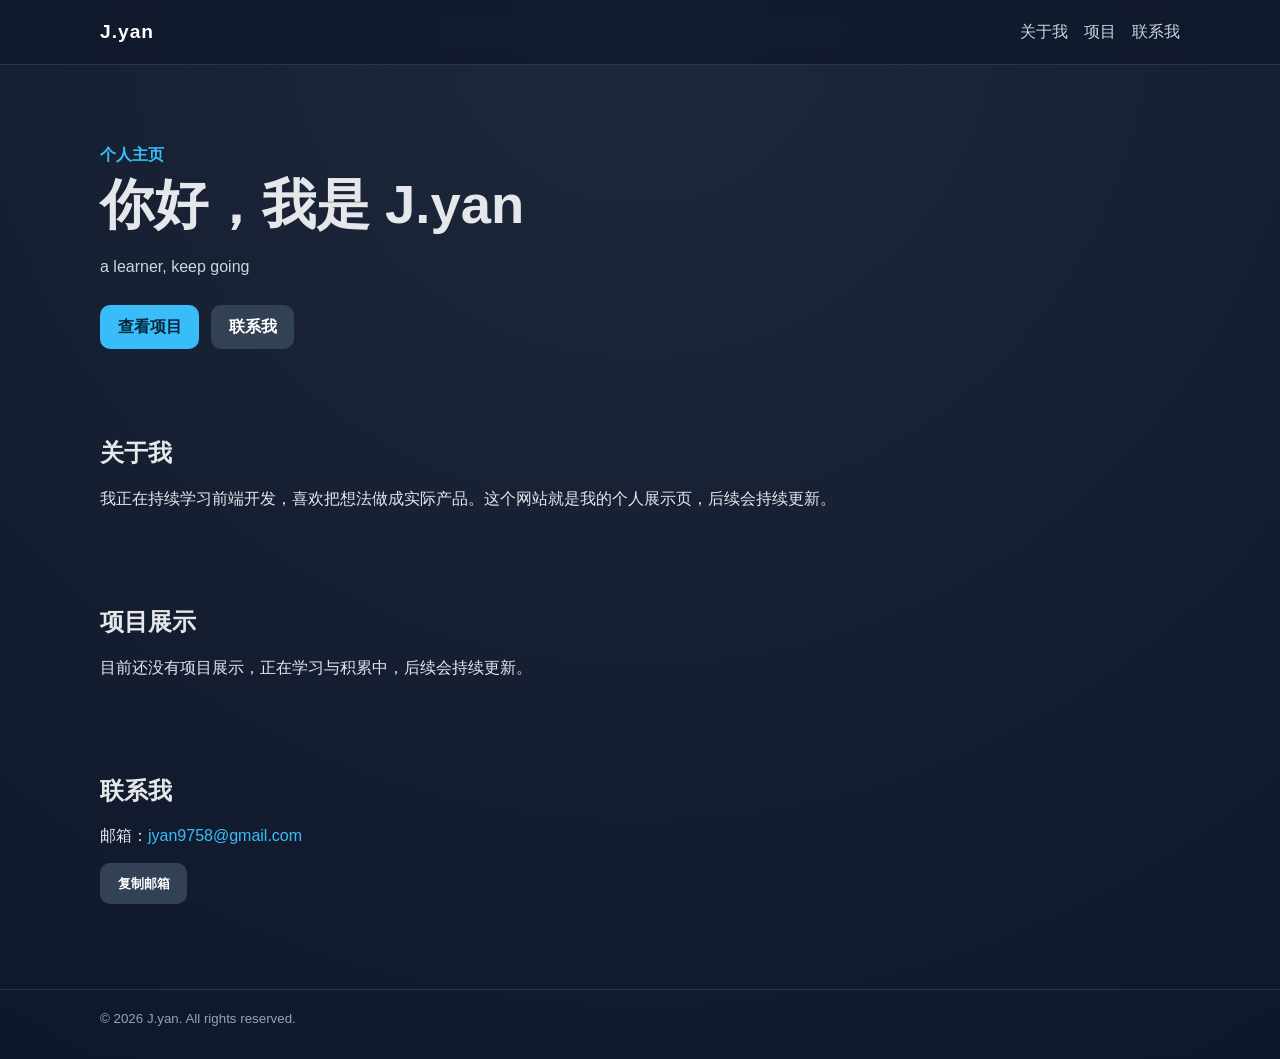
==== index.html @ 4e2b1bb4 "Add files via upload" ====
<!doctype html>
<html lang="zh-CN">
  <head>
    <meta charset="UTF-8" />
    <meta name="viewport" content="width=device-width, initial-scale=1.0" />
    <title>J.yan 的个人网站</title>
    <meta
      name="description"
      content="这是 J.yan 的个人网站，展示个人介绍、项目和联系方式。"
    />
    <link rel="stylesheet" href="style.css" />
  </head>
  <body>
    <header class="header">
      <div class="container nav-wrap">
        <a class="logo" href="#home">J.yan</a>
        <nav aria-label="主导航">
          <ul class="nav-list">
            <li><a href="#about">关于我</a></li>
            <li><a href="#projects">项目</a></li>
            <li><a href="#contact">联系我</a></li>
          </ul>
        </nav>
      </div>
    </header>

    <main id="home">
      <section class="hero container">
        <p class="eyebrow">个人主页</p>
        <h1>你好，我是 J.yan</h1>
        <p class="subtitle">
          a learner, keep going
        </p>
        <div class="hero-actions">
          <a class="btn" href="#projects">查看项目</a>
          <a class="btn btn-light" href="#contact">联系我</a>
        </div>
      </section>

      <section id="about" class="section container">
        <h2>关于我</h2>
        <p>
          我正在持续学习前端开发，喜欢把想法做成实际产品。这个网站就是我的个人展示页，后续会持续更新。
        </p>
      </section>

      <section id="projects" class="section container">
        <h2>项目展示</h2>
        <p>目前还没有项目展示，正在学习与积累中，后续会持续更新。</p>
      </section>

      <section id="contact" class="section container">
        <h2>联系我</h2>
        <p>邮箱：<a href="mailto:jyan9758@gmail.com">jyan9758@gmail.com</a></p>
        <button id="copyEmailBtn" class="btn btn-light" type="button">
          复制邮箱
        </button>
        <p id="toast" class="toast" role="status" aria-live="polite"></p>
      </section>
    </main>

    <footer class="footer">
      <div class="container">
        <small>© <span id="year"></span> J.yan. All rights reserved.</small>
      </div>
    </footer>

    <script src="script.js"></script>
  </body>
</html>
---- style.css ----
:root {
  color-scheme: light;
  --bg: #0f172a;
  --card: #111827;
  --text: #e5e7eb;
  --muted: #cbd5e1;
  --primary: #38bdf8;
  --primary-hover: #0ea5e9;
  --white: #ffffff;
}

* {
  box-sizing: border-box;
}

html,
body {
  margin: 0;
  padding: 0;
  font-family: "Segoe UI", "PingFang SC", "Microsoft YaHei", sans-serif;
  background: radial-gradient(circle at top, #1e293b, var(--bg));
  color: var(--text);
  scroll-behavior: smooth;
}

a {
  color: var(--primary);
  text-decoration: none;
}

a:hover {
  color: var(--primary-hover);
}

.container {
  width: min(1080px, 92%);
  margin: 0 auto;
}

.header {
  position: sticky;
  top: 0;
  backdrop-filter: blur(8px);
  background: rgb(15 23 42 / 75%);
  border-bottom: 1px solid rgb(148 163 184 / 20%);
}

.nav-wrap {
  display: flex;
  align-items: center;
  justify-content: space-between;
  min-height: 64px;
}

.logo {
  font-size: 1.2rem;
  font-weight: 700;
  letter-spacing: 1px;
  color: var(--white);
}

.nav-list {
  display: flex;
  gap: 1rem;
  list-style: none;
  margin: 0;
  padding: 0;
}

.nav-list a {
  color: var(--muted);
}

.hero {
  padding: 5rem 0 3rem;
}

.eyebrow {
  color: var(--primary);
  margin: 0;
  font-weight: 600;
}

h1 {
  margin: 0.5rem 0 1rem;
  font-size: clamp(2rem, 5vw, 3.4rem);
  line-height: 1.15;
}

.subtitle {
  max-width: 680px;
  color: var(--muted);
  line-height: 1.8;
}

.hero-actions {
  margin-top: 1.5rem;
  display: flex;
  gap: 0.75rem;
  flex-wrap: wrap;
}

.btn {
  border: none;
  background: var(--primary);
  color: #06283d;
  padding: 0.7rem 1.1rem;
  border-radius: 10px;
  font-weight: 600;
  cursor: pointer;
  transition: transform 0.15s ease, background 0.2s ease;
}

.btn:hover {
  background: var(--primary-hover);
  transform: translateY(-1px);
}

.btn-light {
  background: #334155;
  color: var(--white);
}

.section {
  padding: 2.5rem 0;
}

.section h2 {
  margin-top: 0;
}

.cards {
  display: grid;
  grid-template-columns: repeat(auto-fit, minmax(220px, 1fr));
  gap: 1rem;
}

.card {
  background: rgb(15 23 42 / 70%);
  border: 1px solid rgb(148 163 184 / 25%);
  border-radius: 14px;
  padding: 1rem;
}

.card h3 {
  margin-top: 0;
  margin-bottom: 0.6rem;
}

.card p {
  color: var(--muted);
  margin: 0;
}

.toast {
  min-height: 1.2rem;
  margin-top: 0.6rem;
  color: #7dd3fc;
}

.footer {
  border-top: 1px solid rgb(148 163 184 / 20%);
  padding: 1.2rem 0 2rem;
  color: #94a3b8;
}

@media (max-width: 640px) {
  .nav-wrap {
    flex-direction: column;
    gap: 0.7rem;
    padding: 0.8rem 0;
  }

  .hero {
    padding-top: 3rem;
  }
}
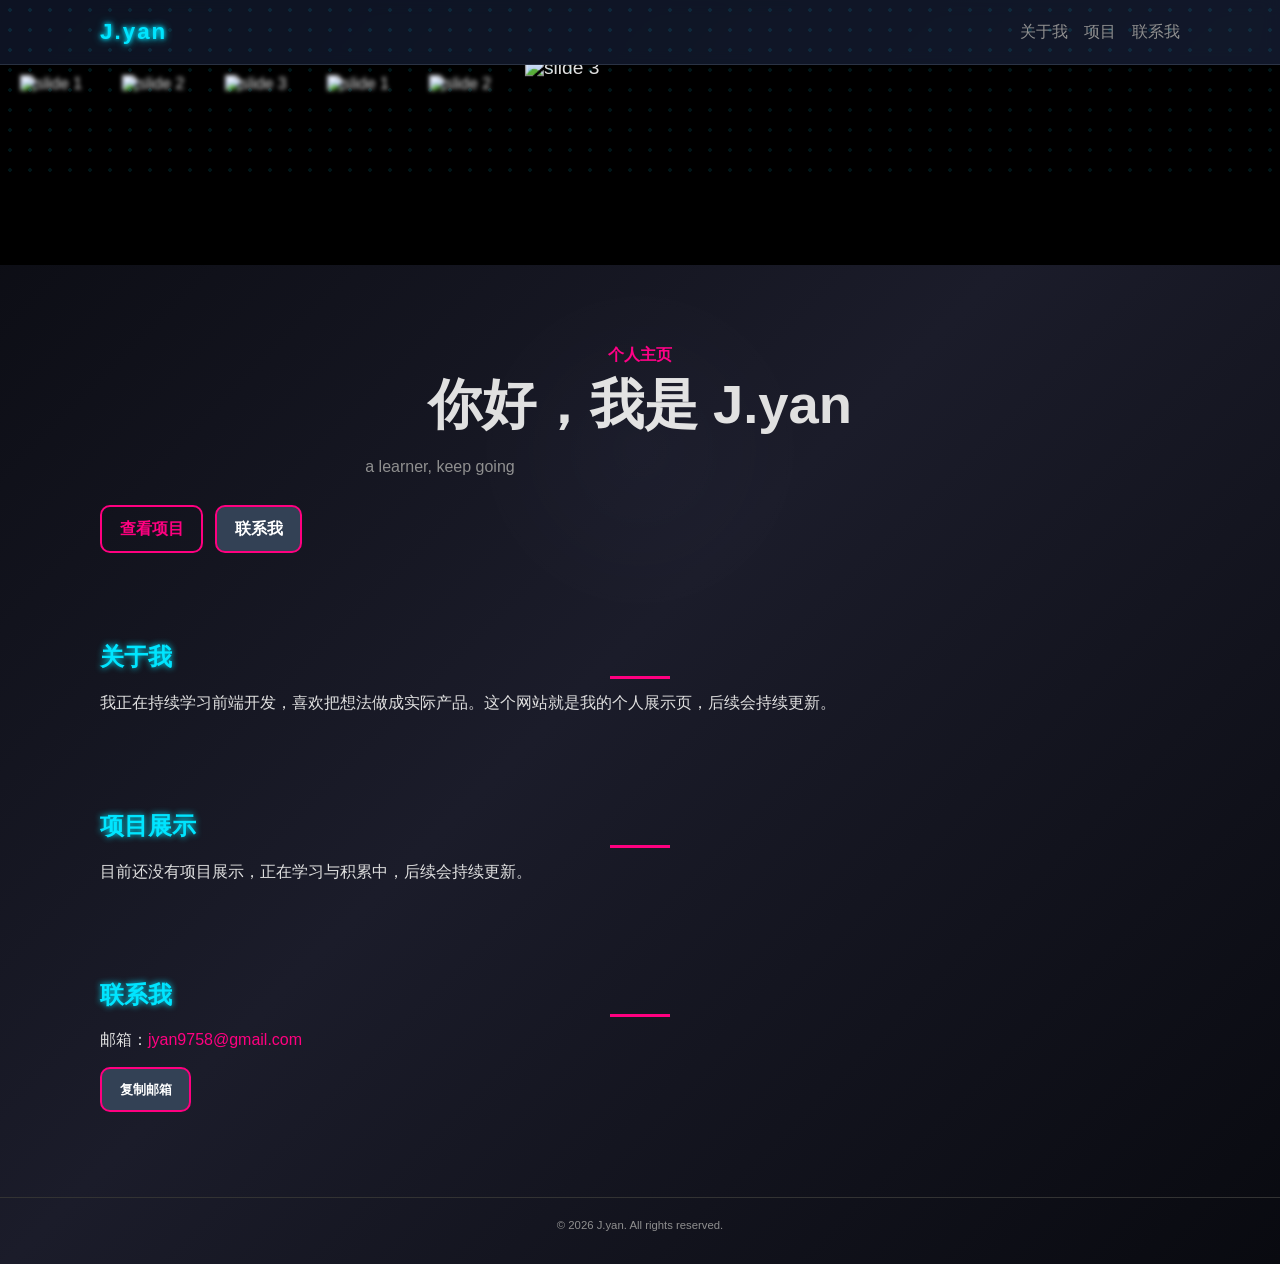
==== commit d73047bc: "Add files via upload" ====
--- a/index.html
+++ b/index.html
@@ -25,6 +25,15 @@
     </header>
 
     <main id="home">
+      <!-- image carousel -->
+      <section class="carousel-container">
+        <div class="carousel" id="carousel">
+          <!-- images will be placed here -->
+          <img src="images/img1.jpg" alt="slide 1" />
+          <img src="images/img2.jpg" alt="slide 2" />
+          <img src="images/img3.jpg" alt="slide 3" />
+        </div>
+      </section>
       <section class="hero container">
         <p class="eyebrow">个人主页</p>
         <h1>你好，我是 J.yan</h1>
--- a/style.css
+++ b/style.css
@@ -1,11 +1,13 @@
 :root {
   color-scheme: light;
-  --bg: #0f172a;
-  --card: #111827;
-  --text: #e5e7eb;
-  --muted: #cbd5e1;
-  --primary: #38bdf8;
-  --primary-hover: #0ea5e9;
+  /* neon‑cyberpunk palette */
+  --bg: #090a10;
+  --card: #141625;
+  --text: #e0e0e0;
+  --muted: #8f8f8f;
+  --primary: #ff0080;
+  --primary-hover: #ff60a0;
+  --accent: #00e5ff;
   --white: #ffffff;
 }
 
@@ -18,9 +20,32 @@
   margin: 0;
   padding: 0;
   font-family: "Segoe UI", "PingFang SC", "Microsoft YaHei", sans-serif;
-  background: radial-gradient(circle at top, #1e293b, var(--bg));
+  background: linear-gradient(135deg, #090a10 0%, #1b1c2a 50%, #090a10 100%);
   color: var(--text);
   scroll-behavior: smooth;
+  overflow-x: hidden;
+  animation: bg-shift 20s infinite alternate;
+  --cursor-x: 50%;
+  --cursor-y: 50%;
+}
+
+/* spotlight following cursor */
+body::before {
+  content: '';
+  position: fixed;
+  top: 0;
+  left: 0;
+  width: 100%;
+  height: 100%;
+  pointer-events: none;
+  background: radial-gradient(circle 200px at var(--cursor-x) var(--cursor-y), rgba(255,255,255,0.15), transparent 80%);
+  mix-blend-mode: overlay;
+  transition: background 0.1s;
+}
+
+@keyframes bg-shift {
+  0% { background-position: 0% 0%; }
+  100% { background-position: 100% 100%; }
 }
 
 a {
@@ -53,10 +78,16 @@
 }
 
 .logo {
-  font-size: 1.2rem;
-  font-weight: 700;
-  letter-spacing: 1px;
-  color: var(--white);
+  font-size: 1.4rem;
+  font-weight: 800;
+  letter-spacing: 2px;
+  color: var(--accent);
+  text-shadow: 0 0 4px var(--accent), 0 0 8px var(--accent);
+  transition: color 0.2s ease;
+}
+
+.logo:hover {
+  color: var(--primary);
 }
 
 .nav-list {
@@ -69,10 +100,73 @@
 
 .nav-list a {
   color: var(--muted);
+  position: relative;
+}
+
+.nav-list a::after {
+  content: '';
+  position: absolute;
+  left: 0;
+  bottom: -3px;
+  width: 0;
+  height: 2px;
+  background: var(--primary);
+  transition: width 0.3s ease;
+}
+
+.nav-list a:hover::after {
+  width: 100%;
+}
+
+.nav-list a:hover {
+  color: var(--white);
+}
+
+.carousel-container {
+  position: relative;
+  overflow: hidden;
+  height: 200px;
+  background: #000;
+}
+
+.carousel {
+  display: flex;
+  height: 100%;
+  align-items: center;
+  animation: slide 15s linear infinite;
+}
+
+.carousel img {
+  flex: 0 0 auto;
+  height: 180px;
+  margin: 0 20px;
+  filter: blur(2px);
+  transition: transform 0.3s, filter 0.3s;
+}
+
+.carousel img.center {
+  transform: scale(1.2);
+  filter: blur(0);
+}
+
+.carousel:hover {
+  animation-play-state: paused;
+}
+
+@keyframes slide {
+  0% { transform: translateX(0); }
+  100% { transform: translateX(-50%); }
 }
 
 .hero {
   padding: 5rem 0 3rem;
+  text-align: center;
+  animation: hero-fade 2s ease;
+}
+
+@keyframes hero-fade {
+  from { opacity: 0; transform: translateY(30px); }
+  to { opacity: 1; transform: translateY(0); }
 }
 
 .eyebrow {
@@ -101,14 +195,37 @@
 }
 
 .btn {
-  border: none;
-  background: var(--primary);
-  color: #06283d;
+  border: 2px solid var(--primary);
+  background: transparent;
+  color: var(--primary);
   padding: 0.7rem 1.1rem;
   border-radius: 10px;
-  font-weight: 600;
+  font-weight: 700;
   cursor: pointer;
-  transition: transform 0.15s ease, background 0.2s ease;
+  transition: transform 0.2s ease, background 0.2s ease, color 0.2s ease;
+  position: relative;
+  overflow: hidden;
+}
+
+.btn::before {
+  content: "";
+  position: absolute;
+  top: 0;
+  left: -100%;
+  width: 100%;
+  height: 100%;
+  background: var(--primary-hover);
+  transition: transform 0.3s ease;
+  z-index: -1;
+}
+
+.btn:hover::before {
+  transform: translateX(100%);
+}
+
+.btn:hover {
+  color: var(--white);
+  transform: translateY(-2px);
 }
 
 .btn:hover {
@@ -127,12 +244,50 @@
 
 .section h2 {
   margin-top: 0;
+  color: var(--accent);
+  text-shadow: 0 0 6px var(--accent);
+  position: relative;
+}
+
+.section h2::after {
+  content: '';
+  position: absolute;
+  height: 3px;
+  width: 60px;
+  background: var(--primary);
+  bottom: -6px;
+  left: 50%;
+  transform: translateX(-50%);
 }
 
 .cards {
   display: grid;
   grid-template-columns: repeat(auto-fit, minmax(220px, 1fr));
   gap: 1rem;
+  perspective: 1000px;
+}
+
+.card {
+  position: relative;
+  overflow: hidden;
+  transform-style: preserve-3d;
+  transition: transform 0.4s ease;
+}
+
+.card:hover {
+  transform: rotateY(15deg) scale(1.05);
+}
+
+.card::after {
+  content: '';
+  position: absolute;
+  top: 0;
+  left: 0;
+  width: 100%;
+  height: 100%;
+  background: linear-gradient(45deg, var(--primary)60%, transparent);
+  opacity: 0.2;
+  pointer-events: none;
 }
 
 .card {
@@ -159,9 +314,25 @@
 }
 
 .footer {
-  border-top: 1px solid rgb(148 163 184 / 20%);
+  border-top: 1px solid #333;
   padding: 1.2rem 0 2rem;
-  color: #94a3b8;
+  color: var(--muted);
+  font-size: 0.85rem;
+  text-align: center;
+}
+
+/* floating dots */
+.footer::before {
+  content: '';
+  position: absolute;
+  top: -20px;
+  left: 50%;
+  width: 200%;
+  height: 200px;
+  background: radial-gradient(circle, var(--accent) 2px, transparent 2px) repeat;
+  background-size: 20px 20px;
+  opacity: 0.1;
+  transform: translateX(-50%);
 }
 
 @media (max-width: 640px) {
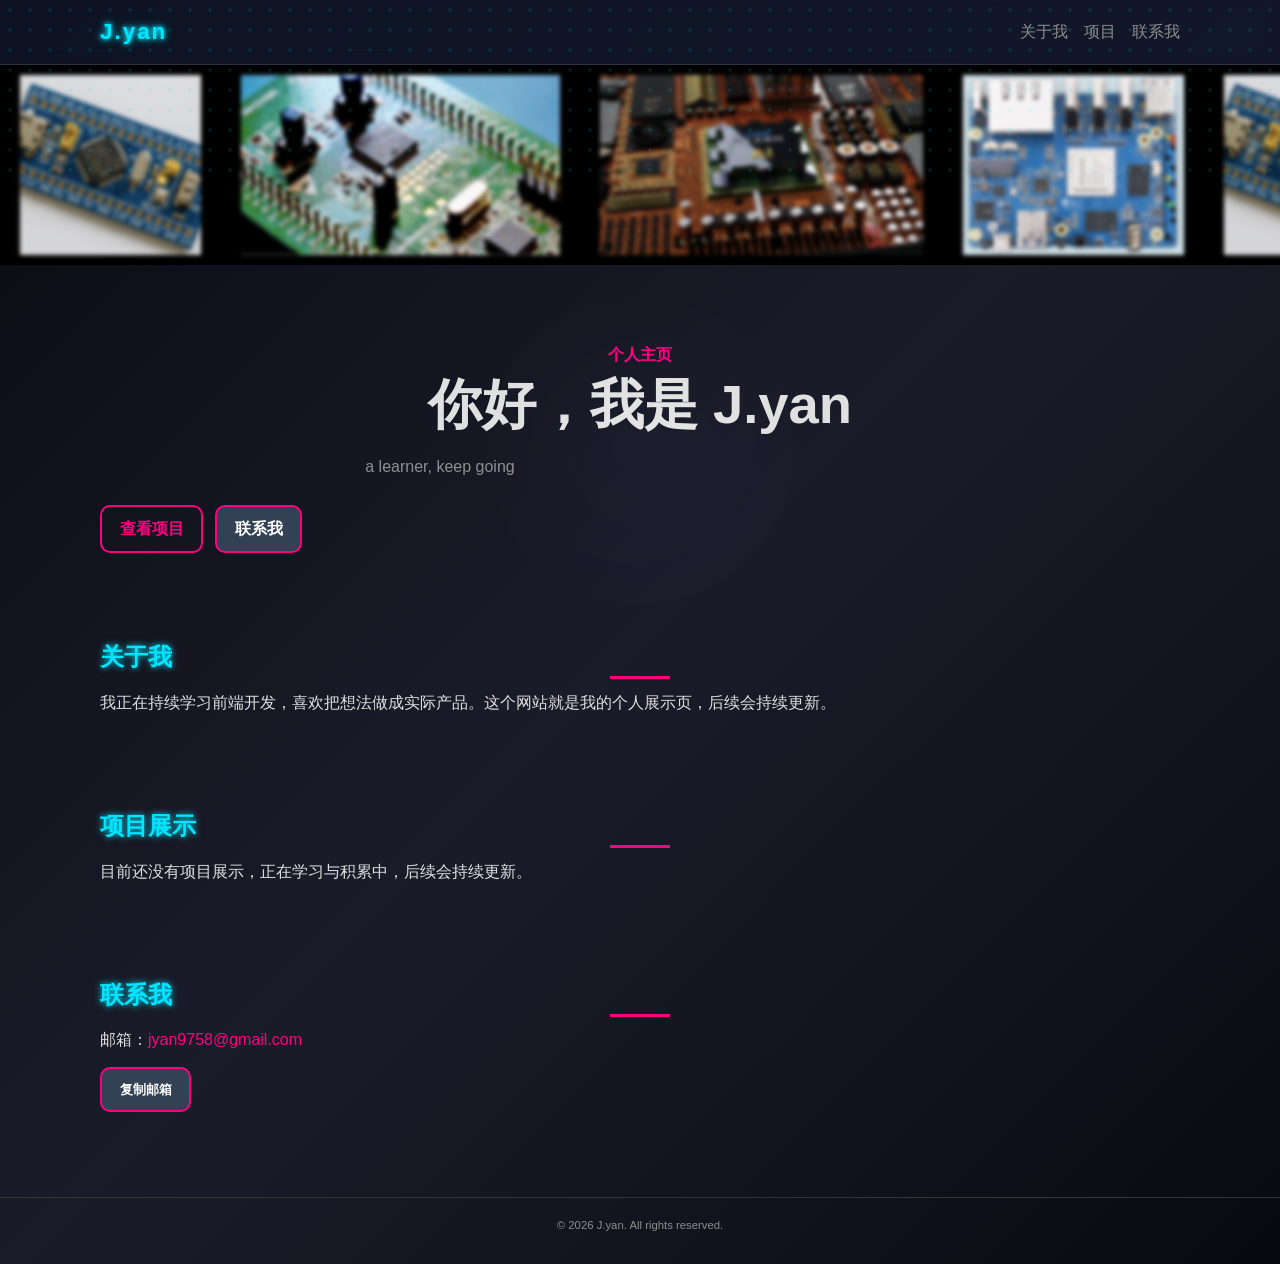
==== commit 09d6c835: "Add files via upload" ====
--- a/index.html
+++ b/index.html
@@ -28,10 +28,7 @@
       <!-- image carousel -->
       <section class="carousel-container">
         <div class="carousel" id="carousel">
-          <!-- images will be placed here -->
-          <img src="images/img1.jpg" alt="slide 1" />
-          <img src="images/img2.jpg" alt="slide 2" />
-          <img src="images/img3.jpg" alt="slide 3" />
+          <!-- images will be injected by script.js -->
         </div>
       </section>
       <section class="hero container">
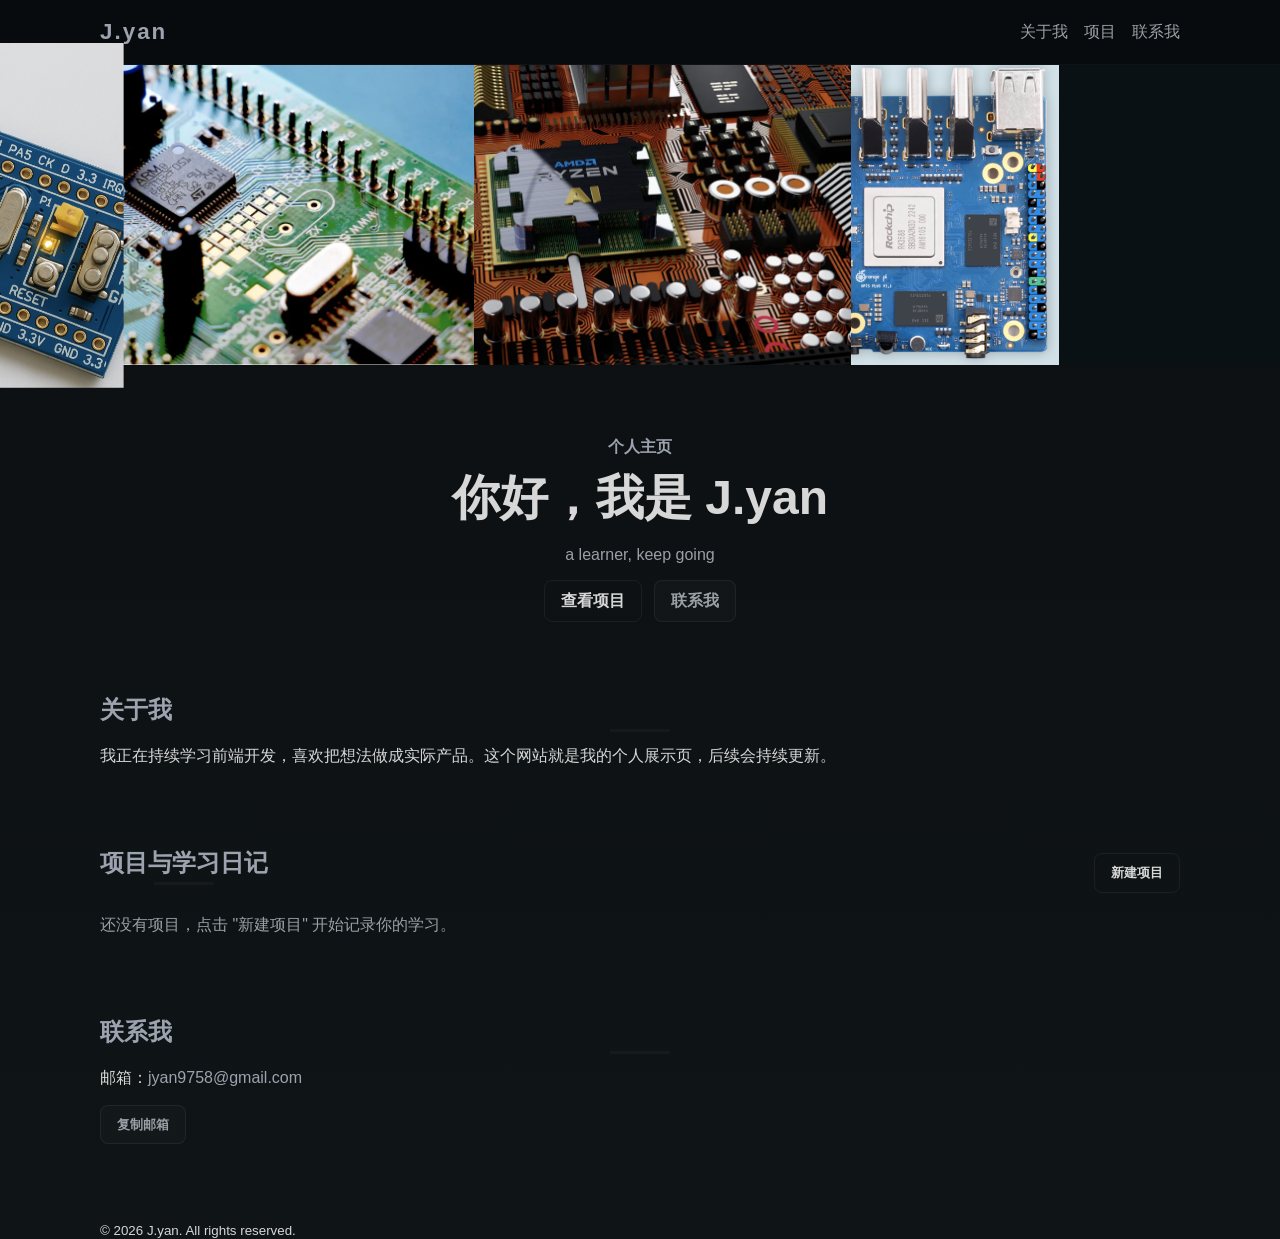
==== commit d56ca132: "Add files via upload" ====
--- a/index.html
+++ b/index.html
@@ -51,8 +51,50 @@
       </section>
 
       <section id="projects" class="section container">
-        <h2>项目展示</h2>
-        <p>目前还没有项目展示，正在学习与积累中，后续会持续更新。</p>
+        <div class="projects-header">
+          <h2>项目与学习日记</h2>
+          <div class="projects-actions">
+            <button id="createProjectBtn" class="btn">新建项目</button>
+          </div>
+        </div>
+
+        <div id="projectsArea">
+          <div id="projectsList" class="cards" aria-live="polite">
+            <!-- 项目卡片由 script.js 渲染 -->
+          </div>
+
+          <div id="projectView" class="project-view" hidden>
+            <div class="project-view-header">
+              <button id="backToList" class="btn btn-light">返回列表</button>
+              <div class="project-view-actions">
+                <button id="addDiaryBtn" class="btn">+</button>
+              </div>
+            </div>
+            <section id="projectInfo" class="section">
+              <h3 id="projTitle"></h3>
+              <p id="projDesc"></p>
+              <img id="projCover" src="" alt="项目封面" style="max-width:320px;display:block;margin-top:0.5rem;border-radius:8px;border:1px solid rgba(255,255,255,0.06);"/>
+            </section>
+
+            <section id="entriesSection" class="section">
+              <h4>日记条目</h4>
+              <div id="entriesList"></div>
+              <div id="entryEditor" hidden>
+                <h5 id="entryDate"></h5>
+                <label>今天学了什么</label>
+                <textarea id="entryLearn" rows="3"></textarea>
+                <label>遇到什么问题</label>
+                <textarea id="entryProblem" rows="3"></textarea>
+                <label>明天做什么</label>
+                <textarea id="entryTomorrow" rows="2"></textarea>
+                <div style="margin-top:.6rem">
+                  <button id="saveEntryBtn" class="btn">保存条目</button>
+                  <button id="cancelEntryBtn" class="btn btn-light">取消</button>
+                </div>
+              </div>
+            </section>
+          </div>
+        </div>
       </section>
 
       <section id="contact" class="section container">
--- a/style.css
+++ b/style.css
@@ -1,348 +1,94 @@
+/* --- 简洁暗灰主题样式（覆盖之前的炫光样式） --- */
 :root {
-  color-scheme: light;
-  /* neon‑cyberpunk palette */
-  --bg: #090a10;
-  --card: #141625;
-  --text: #e0e0e0;
-  --muted: #8f8f8f;
-  --primary: #ff0080;
-  --primary-hover: #ff60a0;
-  --accent: #00e5ff;
-  --white: #ffffff;
+  color-scheme: dark;
+  --bg: #0b0f12;
+  --card: #0f1315;
+  --text: #d7d7d7;
+  --muted: #9aa0a6;
+  --primary: #9ca3af;
+  --primary-hover: #c3c7cc;
+  --accent: #6b7280;
 }
 
-* {
-  box-sizing: border-box;
-}
+* { box-sizing: border-box; }
 
-html,
-body {
+html, body {
   margin: 0;
   padding: 0;
   font-family: "Segoe UI", "PingFang SC", "Microsoft YaHei", sans-serif;
-  background: linear-gradient(135deg, #090a10 0%, #1b1c2a 50%, #090a10 100%);
+  background: linear-gradient(180deg, var(--bg) 0%, #0f1416 100%);
   color: var(--text);
   scroll-behavior: smooth;
   overflow-x: hidden;
-  animation: bg-shift 20s infinite alternate;
-  --cursor-x: 50%;
-  --cursor-y: 50%;
 }
 
-/* spotlight following cursor */
-body::before {
-  content: '';
-  position: fixed;
-  top: 0;
-  left: 0;
-  width: 100%;
-  height: 100%;
-  pointer-events: none;
-  background: radial-gradient(circle 200px at var(--cursor-x) var(--cursor-y), rgba(255,255,255,0.15), transparent 80%);
-  mix-blend-mode: overlay;
-  transition: background 0.1s;
+a { color: var(--primary); text-decoration: none; }
+a:hover { color: var(--primary-hover); }
+
+.container { width: min(1080px, 92%); margin: 0 auto; }
+
+.header {
+  position: sticky; top: 0; backdrop-filter: blur(6px);
+  background: rgba(8,10,12,0.7); border-bottom: 1px solid rgba(255,255,255,0.03);
 }
 
-@keyframes bg-shift {
-  0% { background-position: 0% 0%; }
-  100% { background-position: 100% 100%; }
+.nav-wrap { display:flex; align-items:center; justify-content:space-between; min-height:64px; }
+
+.logo { font-size:1.4rem; font-weight:800; letter-spacing:2px; color:var(--primary); }
+
+.nav-list { display:flex; gap:1rem; list-style:none; margin:0; padding:0; }
+.nav-list a { color:var(--muted); position:relative; }
+.nav-list a::after { content:''; position:absolute; left:0; bottom:-3px; width:0; height:2px; background:rgba(255,255,255,0.04); transition:width .25s; }
+.nav-list a:hover::after { width:100%; }
+.nav-list a:hover { color:var(--text); }
+
+.carousel-container { position:relative; overflow:visible; height:300px; background:#091114; }
+.carousel { display:flex; height:100%; align-items:center; transition:transform .7s ease; margin-left:-120px; }
+.carousel img { flex:0 0 auto; height:300px; margin:0 -80px; transition:transform .35s; }
+.carousel img.center { transform:scale(1.15); z-index:10; }
+
+.hero { padding:4.5rem 0 2.5rem; text-align:center; }
+.eyebrow { color:var(--primary); margin:0; font-weight:600; }
+h1 { margin: .5rem 0 1rem; font-size:clamp(2rem,5vw,3rem); }
+.subtitle { max-width:680px; color:var(--muted); margin:0 auto; }
+
+.hero-actions { margin-top:1rem; display:flex; gap:.75rem; justify-content:center; }
+.btn { border:1px solid rgba(255,255,255,0.06); background:transparent; color:var(--text); padding:.6rem 1rem; border-radius:8px; font-weight:700; cursor:pointer; }
+.btn:hover { background: rgba(255,255,255,0.02); transform:translateY(-2px); }
+.btn-light { background: rgba(255,255,255,0.02); color:var(--muted); }
+
+.section { padding:2rem 0; }
+.section h2 { margin-top:0; color:var(--primary); position:relative; }
+.section h2::after { content:''; position:absolute; height:3px; width:60px; background:rgba(255,255,255,0.03); bottom:-6px; left:50%; transform:translateX(-50%); }
+
+.cards { display:grid; grid-template-columns: repeat(auto-fit, minmax(220px,1fr)); gap:1rem; }
+.card { background:var(--card); border-radius:12px; padding:1rem; border:1px solid rgba(255,255,255,0.03); }
+.card h3 { margin:0 0 .5rem 0; }
+.card p { color:var(--muted); margin:0; }
+
+.toast { min-height:1.2rem; margin-top:.6rem; color:var(--primary); }
+
+.projects-header { display:flex; justify-content:space-between; align-items:center; gap:1rem; }
+.projects-actions { display:flex; gap:.5rem; }
+
+.project-view { margin-top:1rem; background:transparent; }
+.project-view-header { display:flex; justify-content:space-between; align-items:center; gap:1rem; margin-bottom:1rem; }
+
+#entriesList { display:flex; flex-direction:column; gap:.6rem; }
+.entry-card { background:rgba(255,255,255,0.02); padding:.7rem; border-radius:8px; border:1px solid rgba(255,255,255,0.02); }
+.entry-card small { color:var(--muted); }
+
+#entryEditor { margin-top:.8rem; }
+#entryEditor label { display:block; margin-top:.6rem; color:var(--muted); }
+#entryEditor textarea { width:100%; padding:.5rem; border-radius:6px; border:1px solid rgba(255,255,255,0.03); background:#081013; color:var(--text); }
+
+.project-cover { max-width:100%; border-radius:8px; }
+
+.muted { color:var(--muted); }
+
+.hidden { display:none !important; }
+
+@media (max-width:640px) {
+  .nav-wrap { flex-direction:column; gap:.6rem; padding:.6rem 0; }
+  .hero { padding-top:3rem; }
 }
-
-a {
-  color: var(--primary);
-  text-decoration: none;
-}
-
-a:hover {
-  color: var(--primary-hover);
-}
-
-.container {
-  width: min(1080px, 92%);
-  margin: 0 auto;
-}
-
-.header {
-  position: sticky;
-  top: 0;
-  backdrop-filter: blur(8px);
-  background: rgb(15 23 42 / 75%);
-  border-bottom: 1px solid rgb(148 163 184 / 20%);
-}
-
-.nav-wrap {
-  display: flex;
-  align-items: center;
-  justify-content: space-between;
-  min-height: 64px;
-}
-
-.logo {
-  font-size: 1.4rem;
-  font-weight: 800;
-  letter-spacing: 2px;
-  color: var(--accent);
-  text-shadow: 0 0 4px var(--accent), 0 0 8px var(--accent);
-  transition: color 0.2s ease;
-}
-
-.logo:hover {
-  color: var(--primary);
-}
-
-.nav-list {
-  display: flex;
-  gap: 1rem;
-  list-style: none;
-  margin: 0;
-  padding: 0;
-}
-
-.nav-list a {
-  color: var(--muted);
-  position: relative;
-}
-
-.nav-list a::after {
-  content: '';
-  position: absolute;
-  left: 0;
-  bottom: -3px;
-  width: 0;
-  height: 2px;
-  background: var(--primary);
-  transition: width 0.3s ease;
-}
-
-.nav-list a:hover::after {
-  width: 100%;
-}
-
-.nav-list a:hover {
-  color: var(--white);
-}
-
-.carousel-container {
-  position: relative;
-  overflow: hidden;
-  height: 200px;
-  background: #000;
-}
-
-.carousel {
-  display: flex;
-  height: 100%;
-  align-items: center;
-  animation: slide 15s linear infinite;
-}
-
-.carousel img {
-  flex: 0 0 auto;
-  height: 180px;
-  margin: 0 20px;
-  filter: blur(2px);
-  transition: transform 0.3s, filter 0.3s;
-}
-
-.carousel img.center {
-  transform: scale(1.2);
-  filter: blur(0);
-}
-
-.carousel:hover {
-  animation-play-state: paused;
-}
-
-@keyframes slide {
-  0% { transform: translateX(0); }
-  100% { transform: translateX(-50%); }
-}
-
-.hero {
-  padding: 5rem 0 3rem;
-  text-align: center;
-  animation: hero-fade 2s ease;
-}
-
-@keyframes hero-fade {
-  from { opacity: 0; transform: translateY(30px); }
-  to { opacity: 1; transform: translateY(0); }
-}
-
-.eyebrow {
-  color: var(--primary);
-  margin: 0;
-  font-weight: 600;
-}
-
-h1 {
-  margin: 0.5rem 0 1rem;
-  font-size: clamp(2rem, 5vw, 3.4rem);
-  line-height: 1.15;
-}
-
-.subtitle {
-  max-width: 680px;
-  color: var(--muted);
-  line-height: 1.8;
-}
-
-.hero-actions {
-  margin-top: 1.5rem;
-  display: flex;
-  gap: 0.75rem;
-  flex-wrap: wrap;
-}
-
-.btn {
-  border: 2px solid var(--primary);
-  background: transparent;
-  color: var(--primary);
-  padding: 0.7rem 1.1rem;
-  border-radius: 10px;
-  font-weight: 700;
-  cursor: pointer;
-  transition: transform 0.2s ease, background 0.2s ease, color 0.2s ease;
-  position: relative;
-  overflow: hidden;
-}
-
-.btn::before {
-  content: "";
-  position: absolute;
-  top: 0;
-  left: -100%;
-  width: 100%;
-  height: 100%;
-  background: var(--primary-hover);
-  transition: transform 0.3s ease;
-  z-index: -1;
-}
-
-.btn:hover::before {
-  transform: translateX(100%);
-}
-
-.btn:hover {
-  color: var(--white);
-  transform: translateY(-2px);
-}
-
-.btn:hover {
-  background: var(--primary-hover);
-  transform: translateY(-1px);
-}
-
-.btn-light {
-  background: #334155;
-  color: var(--white);
-}
-
-.section {
-  padding: 2.5rem 0;
-}
-
-.section h2 {
-  margin-top: 0;
-  color: var(--accent);
-  text-shadow: 0 0 6px var(--accent);
-  position: relative;
-}
-
-.section h2::after {
-  content: '';
-  position: absolute;
-  height: 3px;
-  width: 60px;
-  background: var(--primary);
-  bottom: -6px;
-  left: 50%;
-  transform: translateX(-50%);
-}
-
-.cards {
-  display: grid;
-  grid-template-columns: repeat(auto-fit, minmax(220px, 1fr));
-  gap: 1rem;
-  perspective: 1000px;
-}
-
-.card {
-  position: relative;
-  overflow: hidden;
-  transform-style: preserve-3d;
-  transition: transform 0.4s ease;
-}
-
-.card:hover {
-  transform: rotateY(15deg) scale(1.05);
-}
-
-.card::after {
-  content: '';
-  position: absolute;
-  top: 0;
-  left: 0;
-  width: 100%;
-  height: 100%;
-  background: linear-gradient(45deg, var(--primary)60%, transparent);
-  opacity: 0.2;
-  pointer-events: none;
-}
-
-.card {
-  background: rgb(15 23 42 / 70%);
-  border: 1px solid rgb(148 163 184 / 25%);
-  border-radius: 14px;
-  padding: 1rem;
-}
-
-.card h3 {
-  margin-top: 0;
-  margin-bottom: 0.6rem;
-}
-
-.card p {
-  color: var(--muted);
-  margin: 0;
-}
-
-.toast {
-  min-height: 1.2rem;
-  margin-top: 0.6rem;
-  color: #7dd3fc;
-}
-
-.footer {
-  border-top: 1px solid #333;
-  padding: 1.2rem 0 2rem;
-  color: var(--muted);
-  font-size: 0.85rem;
-  text-align: center;
-}
-
-/* floating dots */
-.footer::before {
-  content: '';
-  position: absolute;
-  top: -20px;
-  left: 50%;
-  width: 200%;
-  height: 200px;
-  background: radial-gradient(circle, var(--accent) 2px, transparent 2px) repeat;
-  background-size: 20px 20px;
-  opacity: 0.1;
-  transform: translateX(-50%);
-}
-
-@media (max-width: 640px) {
-  .nav-wrap {
-    flex-direction: column;
-    gap: 0.7rem;
-    padding: 0.8rem 0;
-  }
-
-  .hero {
-    padding-top: 3rem;
-  }
-}
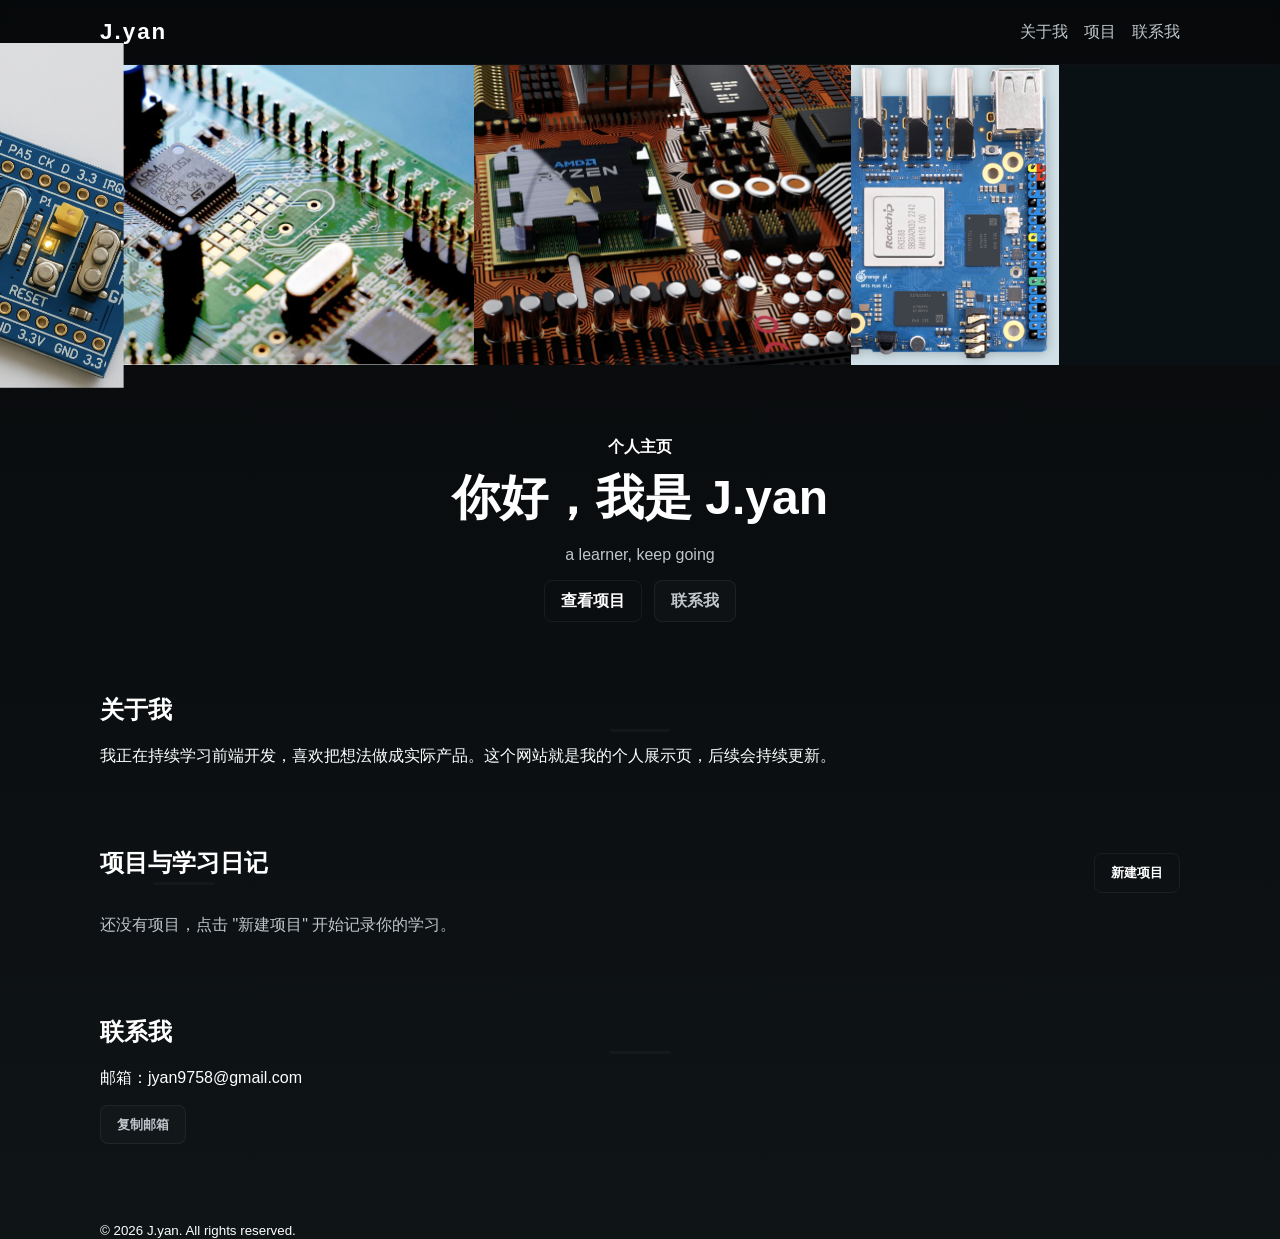
==== commit d4a6f910: "Add files via upload" ====
--- a/index.html
+++ b/index.html
@@ -54,7 +54,7 @@
         <div class="projects-header">
           <h2>项目与学习日记</h2>
           <div class="projects-actions">
-            <button id="createProjectBtn" class="btn">新建项目</button>
+            <button id="createProjectBtn" type="button" class="btn">新建项目</button>
           </div>
         </div>
 
--- a/style.css
+++ b/style.css
@@ -1,13 +1,13 @@
 /* --- 简洁暗灰主题样式（覆盖之前的炫光样式） --- */
 :root {
   color-scheme: dark;
-  --bg: #0b0f12;
-  --card: #0f1315;
-  --text: #d7d7d7;
-  --muted: #9aa0a6;
-  --primary: #9ca3af;
-  --primary-hover: #c3c7cc;
-  --accent: #6b7280;
+  --bg: #07080a; /* 更冷的黑灰背景 */
+  --card: #0d0f11;
+  --text: #ffffff; /* 白色文字 */
+  --muted: #bfc6cc;
+  --primary: #ffffff;
+  --primary-hover: #f3f4f6;
+  --accent: #9ca3af;
 }
 
 * { box-sizing: border-box; }
